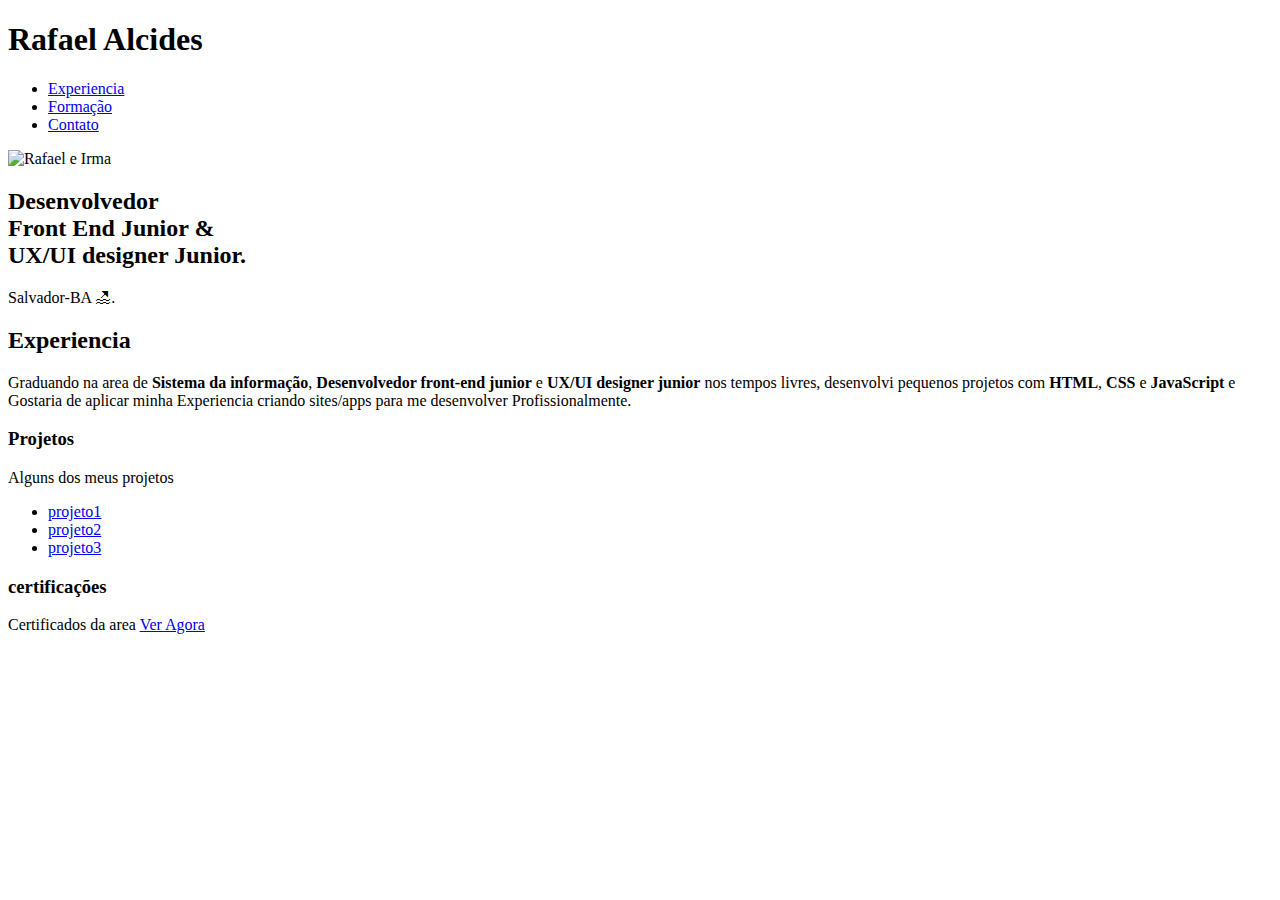
==== index.html @ 5814dcc6 "experiencia 02" ====
<!DOCTYPE html>
<html lang="en">
  <head>
    <meta charset="UTF-8" />
    <meta http-equiv="X-UA-Compatible" content="IE=edge" />
    <meta name="viewport" content="width=device-width, initial-scale=1.0" />
    <title>Document</title>
    <link rel="stylesheet" href="css/style.css" />
  </head>
  <body>
    <header class="header">
      <h1 class="logo">Rafael Alcides</h1>
      <nav>
        <ul class="header-menu">
          <li>
            <a href="#experiencia">Experiencia</a>
          </li>
          <li>
            <a href="#formacao">Formação</a>
          </li>
          <li>
            <a href="#contato">Contato</a>
          </li>
        </ul>
      </nav>
    </header>
    <main class="description">
      <img src="./img/IMG-20191029-WA0002.jpg" alt="Rafael e Irma" />
      <div>
        <h2>
          Desenvolvedor <br />
          Front End Junior & <br />
          UX/UI designer Junior.
        </h2>
        <p>Salvador-BA 🏖.</p>
      </div>
    </main>
    <section class="experiencia" id="experiencia" aria-label="Experiencia">
      <h2 class="subtitle">Experiencia</h2>
      <p class="experiencia-text">
        Graduando na area de <strong>Sistema da informação</strong>,
        <strong>Desenvolvedor front-end junior</strong> e
        <strong>UX/UI designer junior</strong> nos tempos livres, desenvolvi
        pequenos projetos com <strong>HTML</strong>, <strong>CSS</strong> e
        <strong>JavaScript</strong> e Gostaria de aplicar minha Experiencia
        criando sites/apps para me desenvolver Profissionalmente.
      </p>
      <h3 class="data-title">Projetos</h3>
      <div class="data-container">
        <span class="data-subtitle">Alguns dos meus projetos</span>
        <div class="data-project">
            <ul class="data-list">
              <li>
                <a href="#">projeto1</a>
              </li>
              <li>
                <a href="#">projeto2</a>
              </li>
              <li>
                <a href="#">projeto3</a>
              </li>
            </ul>
        </div>
      </div>    
      <h3 class="data-title">certificações</h3>
      <div class="data-container">
        <span class="data-subtitle">Certificados da area </span>
        <a href="#" class="data-button">Ver Agora</a>
      </div>
    </section>
    <section></section>
  </body>
</html>
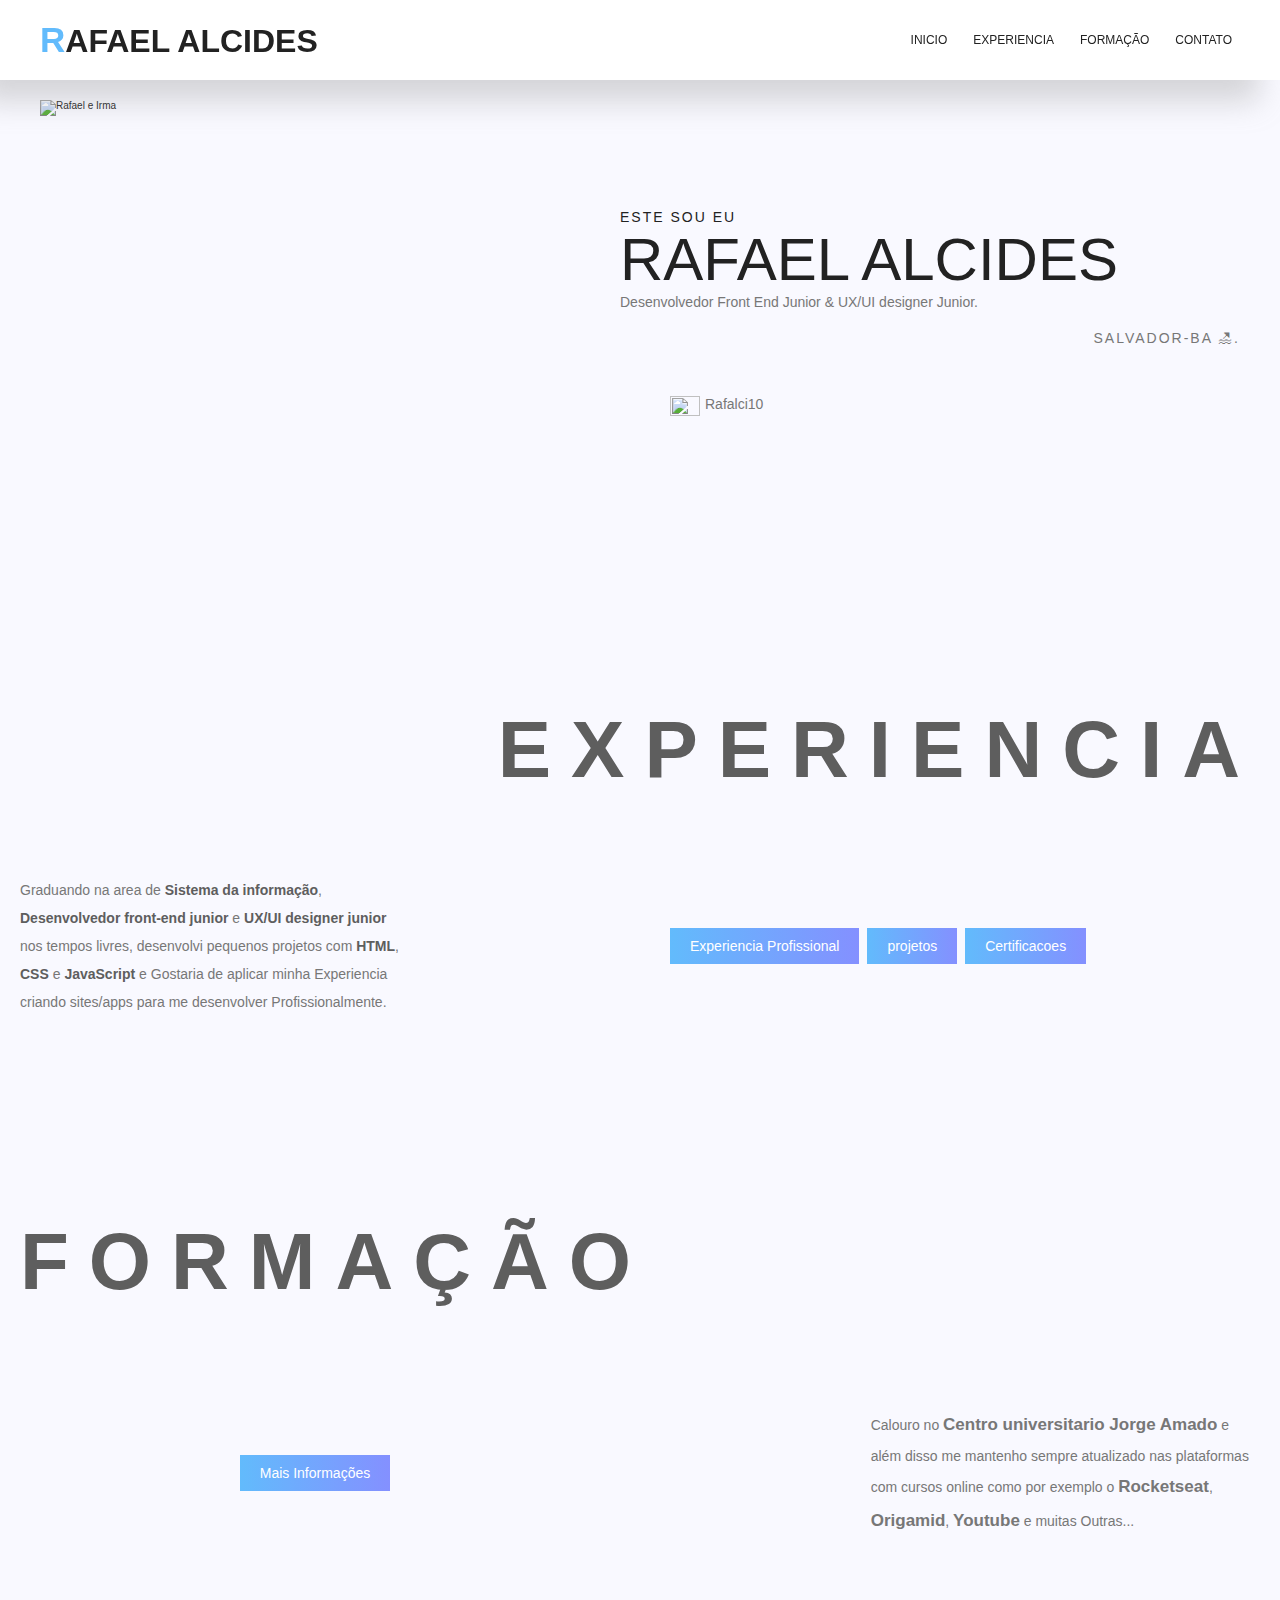
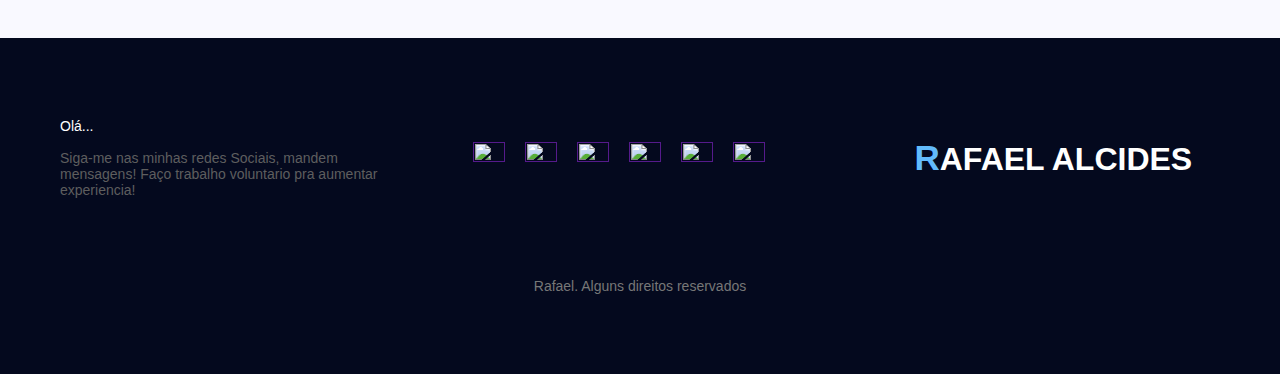
==== commit e368e97f: "Ateracao de algumas coisas e arquivi minificado incluido" ====
--- a/index.html
+++ b/index.html
@@ -4,19 +4,23 @@
     <meta charset="UTF-8" />
     <meta http-equiv="X-UA-Compatible" content="IE=edge" />
     <meta name="viewport" content="width=device-width, initial-scale=1.0" />
-    <title>Document</title>
-    <link rel="stylesheet" href="css/style.css" />
+    <title>Inicio.: RAFAEL</title>
+    <meta name="description" content="portifolio programdor junior" />
+    <link rel="stylesheet" href="css/style.min.css" />
   </head>
   <body>
     <header class="header">
-      <h1 class="logo">Rafael Alcides</h1>
+      <h1 class="logo"><span>R</span>AFAEL ALCIDES</h1>
       <nav>
         <ul class="header-menu">
+          <li>
+            <a href="#inicio">Inicio</a>
+          </li>
           <li>
             <a href="#experiencia">Experiencia</a>
           </li>
           <li>
-            <a href="#formacao">Formação</a>
+            <a href="#formation">Formação</a>
           </li>
           <li>
             <a href="#contato">Contato</a>
@@ -24,15 +28,27 @@
         </ul>
       </nav>
     </header>
-    <main class="description">
-      <img src="./img/IMG-20191029-WA0002.jpg" alt="Rafael e Irma" />
+    <main class="description" id="inicio">
+      <div class="cover">
+        <img
+        src="./img/IMG-20191029-WA0002.jpg"
+        alt="Rafael e Irma" width="500" height="484"
+        />
+      </div>  
+      
       <div>
-        <h2>
-          Desenvolvedor <br />
-          Front End Junior & <br />
-          UX/UI designer Junior.
-        </h2>
-        <p>Salvador-BA 🏖.</p>
+        <h6>Este sou Eu</h6>
+        <h1>Rafael Alcides</h1>
+        <p>Desenvolvedor Front End Junior & UX/UI designer Junior.</p>
+        <h6 class="city">Salvador-BA 🏖.</h6>
+        <ul class="social-profile">
+          <li class="social">
+            <a href="https://github.com/Rafalci10">
+              <img src="./img/github.png" width="30" height="30" alt="" />
+              <p>Rafalci10</p>
+            </a>
+          </li>
+        </ul>
       </div>
     </main>
     <section class="experiencia" id="experiencia" aria-label="Experiencia">
@@ -45,29 +61,69 @@
         <strong>JavaScript</strong> e Gostaria de aplicar minha Experiencia
         criando sites/apps para me desenvolver Profissionalmente.
       </p>
-      <h3 class="data-title">Projetos</h3>
-      <div class="data-container">
-        <span class="data-subtitle">Alguns dos meus projetos</span>
-        <div class="data-project">
-            <ul class="data-list">
-              <li>
-                <a href="#">projeto1</a>
-              </li>
-              <li>
-                <a href="#">projeto2</a>
-              </li>
-              <li>
-                <a href="#">projeto3</a>
-              </li>
-            </ul>
-        </div>
-      </div>    
-      <h3 class="data-title">certificações</h3>
-      <div class="data-container">
-        <span class="data-subtitle">Certificados da area </span>
-        <a href="#" class="data-button">Ver Agora</a>
+      <ul class="buttons-list">
+        <li class="button">
+          <a href="#">Experiencia Profissional</a>
+        </li>
+        <li class="button">
+          <a href="#">projetos</a>
+        </li>
+        <li class="button">
+          <a href="#">Certificacoes</a>
+        </li>
+      </ul>
+    </section>
+    <section class="formation" id="formation" aria-label="formation">
+      <h2 class="subtitle">Formação</h2>
+      <a class="info" href="#">Mais Informações</a>
+      <p class="formation-text">
+        Calouro no <strong> Centro universitario Jorge Amado</strong> e além
+        disso me mantenho sempre atualizado nas plataformas com cursos online
+        como por exemplo o <strong>Rocketseat</strong>,
+        <strong>Origamid</strong>, <strong>Youtube</strong> e muitas Outras...
+      </p>
+    </section>
+    <footer class="footer" id="contato">
+      <div class="footer-container">
+        <p class="footer-text">
+          <span>Olá...</span> <BR></BR>
+          Siga-me nas minhas redes Sociais, mandem mensagens! Faço trabalho voluntario pra aumentar experiencia!
+        </p>
+        <ul class="footer-contato">
+          <li>
+            <a href="">
+              <img src="./img/icon/facebook.png" alt="" width="32" height="32">
+            </a>
+          </li>
+          <li>
+            <a href="">
+              <img src="./img/icon/instagram.png" alt="" width="32" height="32">
+            </a>
+          </li>
+          <li>
+            <a href="">
+              <img src="./img/icon/whatsapp.png" alt="" width="32" height="32">
+            </a>
+          </li>
+          <li>
+            <a href="">
+              <img src="./img/icon/github.png" alt="" width="32" height="32">
+            </a>
+          </li>
+          <li>
+            <a href="">
+              <img src="./img/icon/logotipo-do-linkedin.png" alt="" width="32" height="32">
+            </a>
+          </li>
+          <li>
+            <a href="">
+              <img src="./img/icon/gmail.png" alt="" width="32" height="32">
+            </a>
+          </li>
+        </ul>
+        <h1 class="logo"><span>R</span>AFAEL ALCIDES</h1>
+        <p class="footer-copy">Rafael. Alguns direitos reservados</p>
       </div>
-    </section>
-    <section></section>
+    </footer>
   </body>
 </html>
--- a/css/style.min.css
+++ b/css/style.min.css
@@ -0,0 +1 @@
+:root{--black:#222;--gray-backgroud:#f9f9ff;--cl:#fff;--gray-p:#777;--cor1:#8490ff;--cor2:#62bbfc;--footer:#04091e;--sub:#5e5e5e}html{font-size:62.5%;box-sizing:border-box}body{font-family:Poppins,sans-serif;margin:0;color:var(--black);min-height:100vh;background:#f9f9ff}h1,h2,h3,h6,p{margin:0}ul{margin:0;padding:0;list-style:none}img{max-width:100%;height:auto;display:block}.subtitle{font-size:8rem;text-transform:uppercase;color:var(--sub);grid-column:1/-1;letter-spacing:2rem}.header{height:4rem;padding:2rem 4rem;margin:0 auto;display:flex;justify-content:space-between;align-items:center;background-color:var(--cl);box-shadow:-21.213px 21.213px 30px 0 rgb(158 158 158 / 40%);position:fixed;top:0;left:0;right:0;z-index:1}.logo{font-size:3.2rem;text-align:center;color:var(--black)}.logo span{color:var(--cor2);font-size:3.5rem}.header-menu{display:flex;flex-wrap:wrap;gap:10px;justify-content:center}.header-menu a{font-size:1.2rem;padding:0 .8rem;text-decoration:none;text-transform:uppercase;color:var(--black);display:block;transition:.2s}.header-menu a:hover{color:var(--cor1)}@media (max-width:700px){.header{flex-direction:column;padding:1rem}.header nav{display:none}}body{padding-top:8rem}.description{max-width:140rem;padding:2rem 4rem;margin:0 auto;display:grid;grid-template-columns:1fr 2fr;gap:8rem;align-items:center}.description .cover img{height:100%;object-fit:cover}.description h6{font-size:1.4rem;position:relative;text-transform:uppercase;font-weight:400;letter-spacing:.2rem}.description .city{margin-top:2rem;text-align:right;color:var(--gray-p)}.description h1{font-size:6rem;text-transform:uppercase;font-weight:400}.description p{color:var(--gray-p);font-size:1.4rem;margin-bottom:1rem}.social-profile{display:flex;margin:4rem;gap:5rem}.social a{display:flex;gap:.5rem;text-decoration:none;padding:1rem}.social a p:hover{color:var(--black)}@media (max-width:1000px){.description{grid-template-columns:1fr 1fr;gap:3rem}.description h1{font-size:4rem}}@media (max-width:800px){.description{grid-template-columns:1fr}.cover img{display:none}}.experiencia{max-width:140rem;padding:10rem 2rem;margin:0 auto;display:grid;grid-template-columns:1fr 1fr;gap:8rem 6rem}.experiencia .subtitle{text-align:right;word-break:break-all}.experiencia-text{font-size:1.4rem;line-height:2;max-width:50ch;color:var(--gray-p)}.experiencia-text strong{color:var(--sub)}.buttons-list{display:flex;gap:.8rem;flex-wrap:wrap;font-size:1.4rem;align-items:center}.buttons-list .button a{background:linear-gradient(to left,#8490ff,#62bbfc);text-decoration:none;padding:1rem 2rem;color:var(--cl)}@media (max-width:1000px){.subtitle{font-size:5rem}.buttons-list{flex-direction:column;gap:3rem}}@media (max-width:900px){.experiencia{grid-template-columns:1fr}.buttons-list{flex-direction:row}}@media (max-width:550px){.buttons-list{flex-direction:column}}.formation{max-width:140rem;padding:10rem 2rem;margin:0 auto;display:grid;gap:10rem 6rem;grid-template-columns:1fr 1fr}.formation .subtitle{word-break:break-all}.info{background:linear-gradient(to left,#8490ff,#62bbfc);text-decoration:none;font-size:1.4rem;padding:1rem 2rem;color:var(--cl);max-width:50ch;align-self:center;justify-self:center;display:inline-block}.formation-text{font-size:1.4rem;line-height:2;grid-column:2;max-width:50ch;color:var(--gray-p);justify-content:right;justify-self:right}.formation-text strong{font-size:1.7rem}@media (max-width:900px){.formation .info{grid-row:3}.formation-text{grid-column:1/-1}}@media (max-width:550px){.formation .info{grid-column:1/-1}}.footer{background:var(--footer)}.footer-container{max-width:140rem;padding:8rem 6rem;margin:0 auto;display:grid;gap:8rem;grid-template-columns:1fr 1fr 1fr}.footer-text{font-size:1.4rem;color:var(--sub)}.footer-text span{color:var(--cl)}.footer-container .logo{color:var(--cl);align-self:center}.footer-contato{display:flex;gap:2rem;flex-wrap:wrap;align-content:center}.footer-copy{font-size:1.4rem;color:var(--gray-p);grid-column:1/-1;text-align:center}@media (max-width:800px){.footer-container{grid-template-columns:1fr 1fr}.footer ul{grid-row:2;grid-column:1/-1}}@media (max-width:800px){.footer-container{gap:3rem}.footer-text{grid-column:1/-1}.footer .logo{grid-column:1/-1}.footer-contato{justify-self:center}.footer-contato li{max-width:2rem}}@media (max-width:500px){.footer-container .logo{font-size:1rem}.footer-container .logo span{font-size:1.5rem}}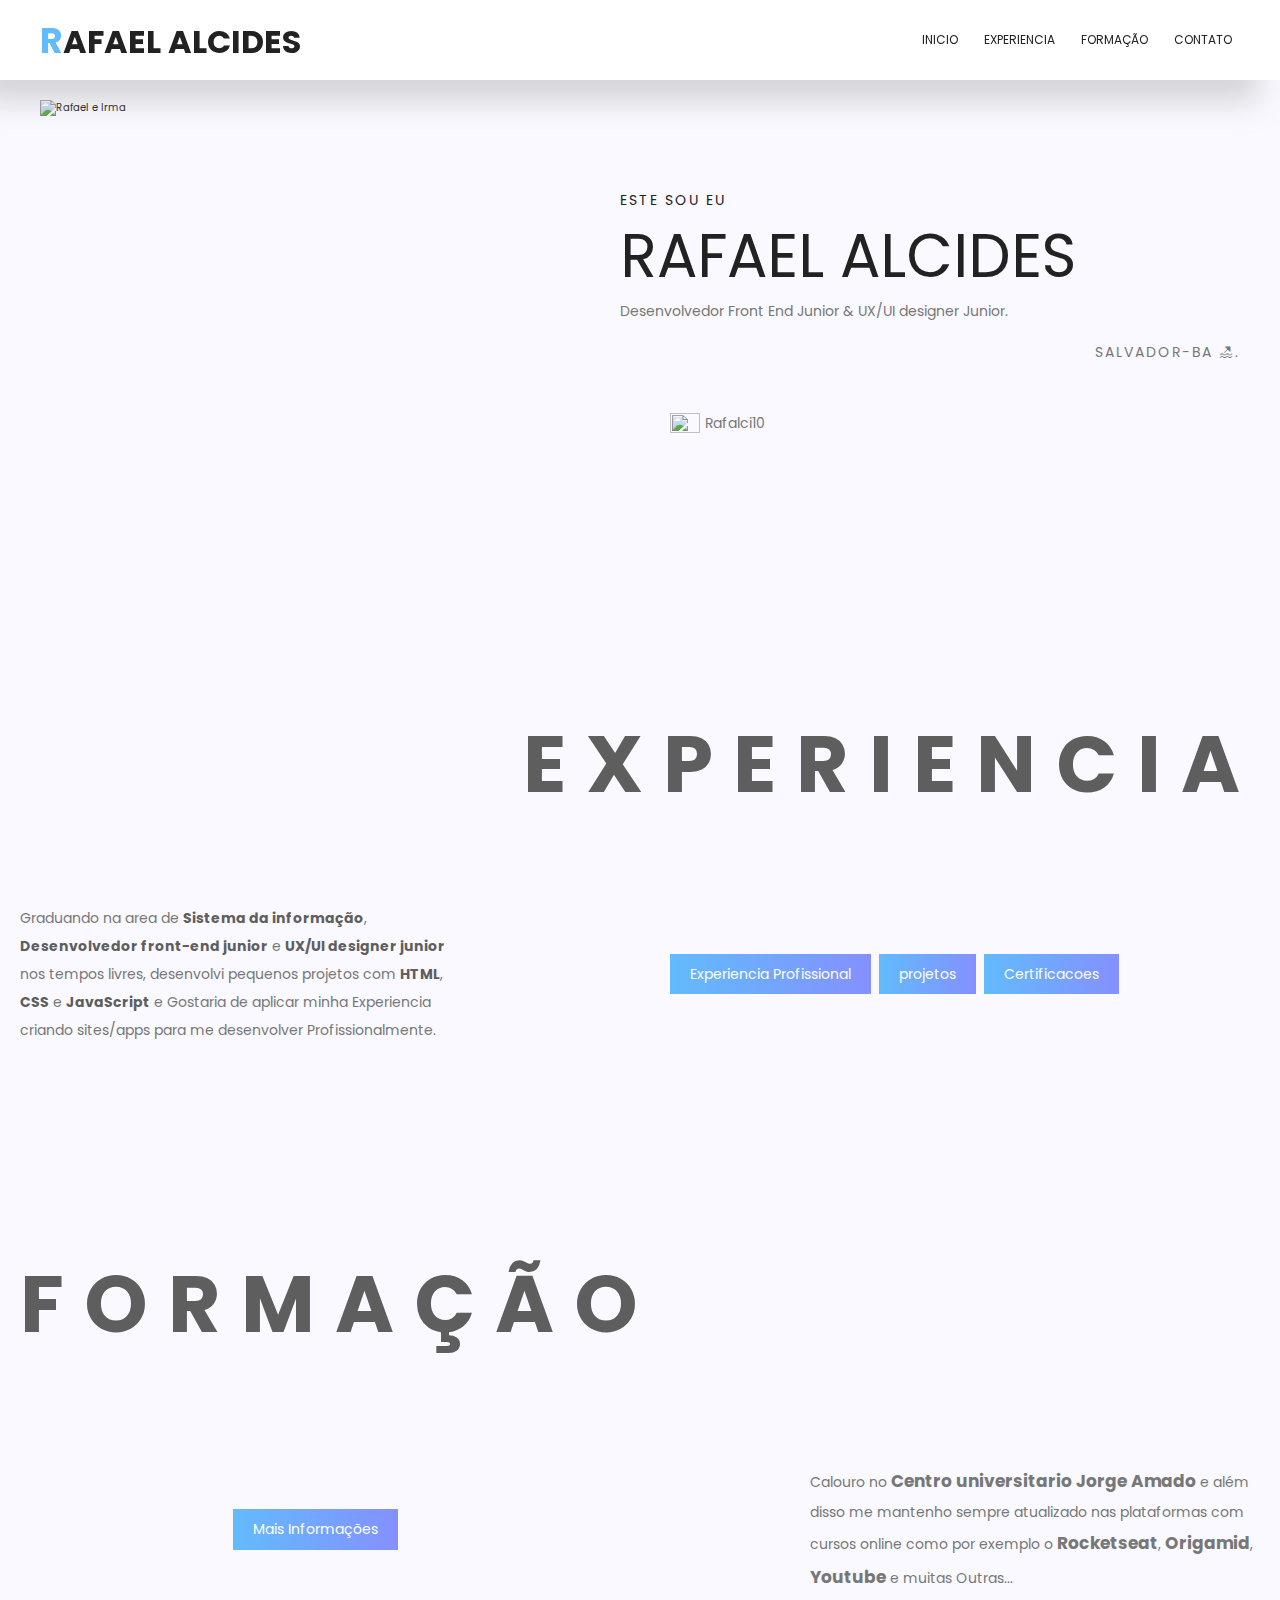
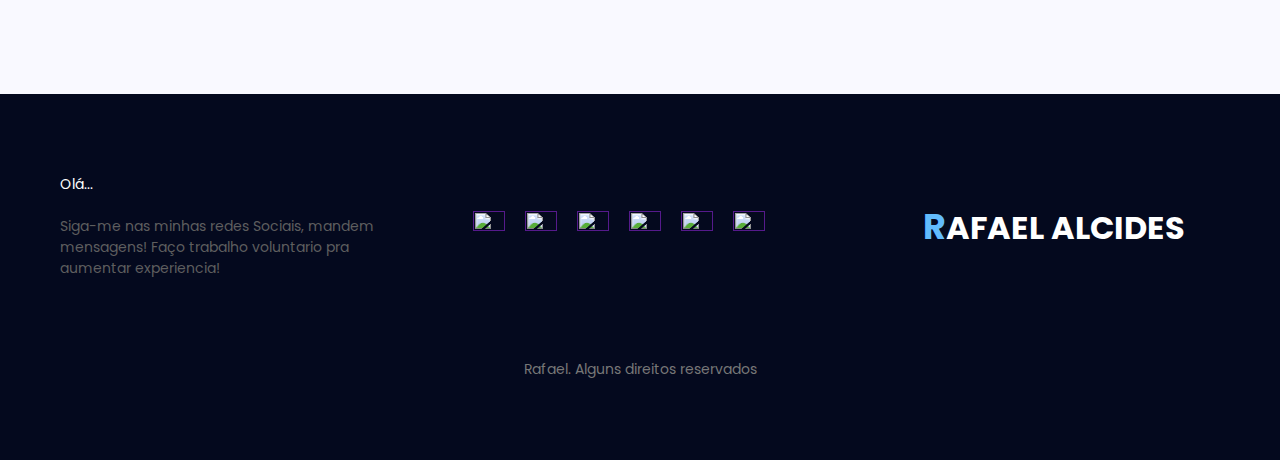
==== commit d2007b84: "google fonts" ====
--- a/index.html
+++ b/index.html
@@ -7,6 +7,11 @@
     <title>Inicio.: RAFAEL</title>
     <meta name="description" content="portifolio programdor junior" />
     <link rel="stylesheet" href="css/style.min.css" />
+    
+    <link rel="preconnect" href="https://fonts.googleapis.com">
+    <link rel="preconnect" href="https://fonts.gstatic.com" crossorigin>
+    <link href="https://fonts.googleapis.com/css2?family=Poppins:wght@400;700&display=swap" rel="stylesheet">
+
   </head>
   <body>
     <header class="header">
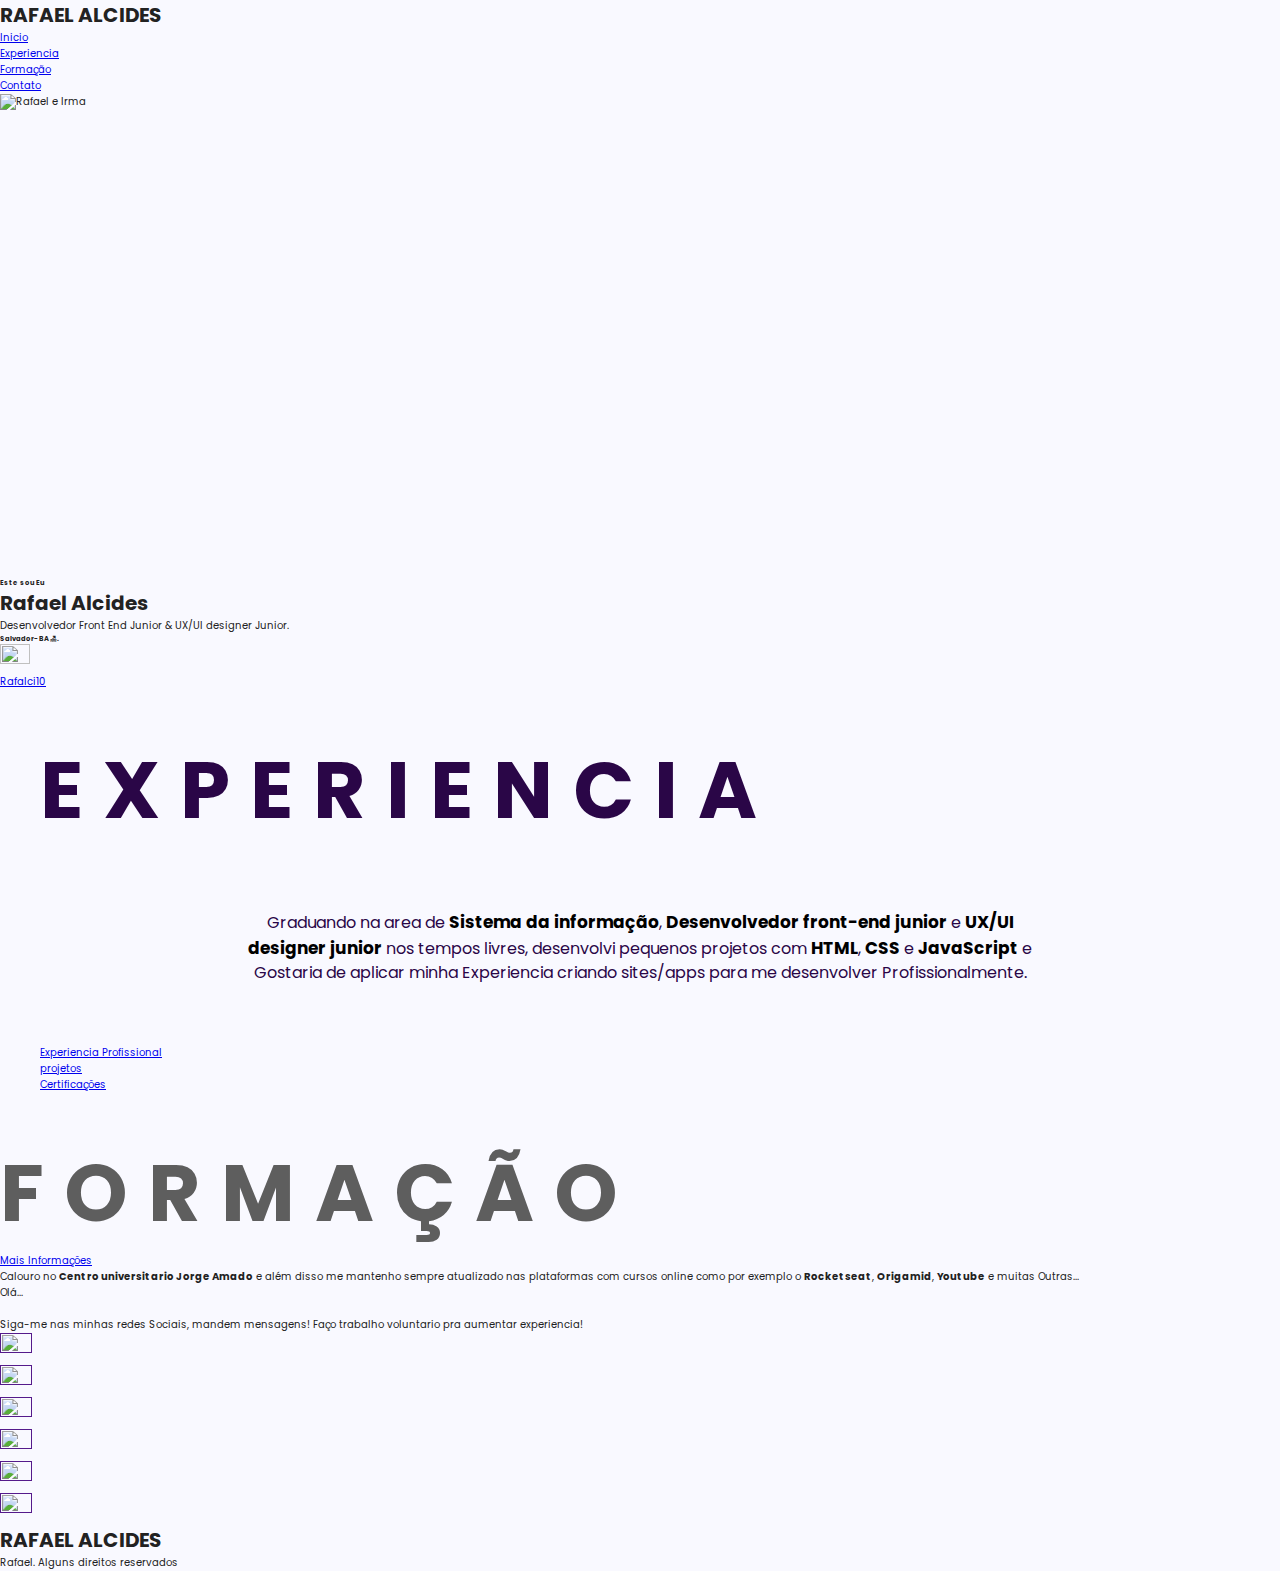
==== commit 1cc51cfb: "formacao html e update index" ====
--- a/index.html
+++ b/index.html
@@ -6,7 +6,7 @@
     <meta name="viewport" content="width=device-width, initial-scale=1.0" />
     <title>Inicio.: RAFAEL</title>
     <meta name="description" content="portifolio programdor junior" />
-    <link rel="stylesheet" href="css/style.min.css" />
+    <link rel="stylesheet" href="css/style.css" />
     
     <link rel="preconnect" href="https://fonts.googleapis.com">
     <link rel="preconnect" href="https://fonts.gstatic.com" crossorigin>
@@ -19,7 +19,7 @@
       <nav>
         <ul class="header-menu">
           <li>
-            <a href="#inicio">Inicio</a>
+            <a href="#inicio"> Inicio</a>
           </li>
           <li>
             <a href="#experiencia">Experiencia</a>
@@ -71,16 +71,16 @@
           <a href="#">Experiencia Profissional</a>
         </li>
         <li class="button">
-          <a href="#">projetos</a>
+          <a href="https://github.com/Rafalci10?tab=repositories" target="_blank">projetos</a>
         </li>
         <li class="button">
-          <a href="#">Certificacoes</a>
+          <a href="https://github.com/Rafalci10/Certificados" target="_blank">Certificações</a>
         </li>
       </ul>
     </section>
     <section class="formation" id="formation" aria-label="formation">
       <h2 class="subtitle">Formação</h2>
-      <a class="info" href="#">Mais Informações</a>
+      <a class="info" href="./formacao.html">Mais Informações</a>
       <p class="formation-text">
         Calouro no <strong> Centro universitario Jorge Amado</strong> e além
         disso me mantenho sempre atualizado nas plataformas com cursos online
--- a/css/style.css
+++ b/css/style.css
@@ -0,0 +1,6 @@
+@import '../css/global.css';
+@import '../css/header.css';
+@import '../css/description.css';
+@import '../css/experiencia.css';
+@import '../css/formation.css';
+@import '../css/footer.css';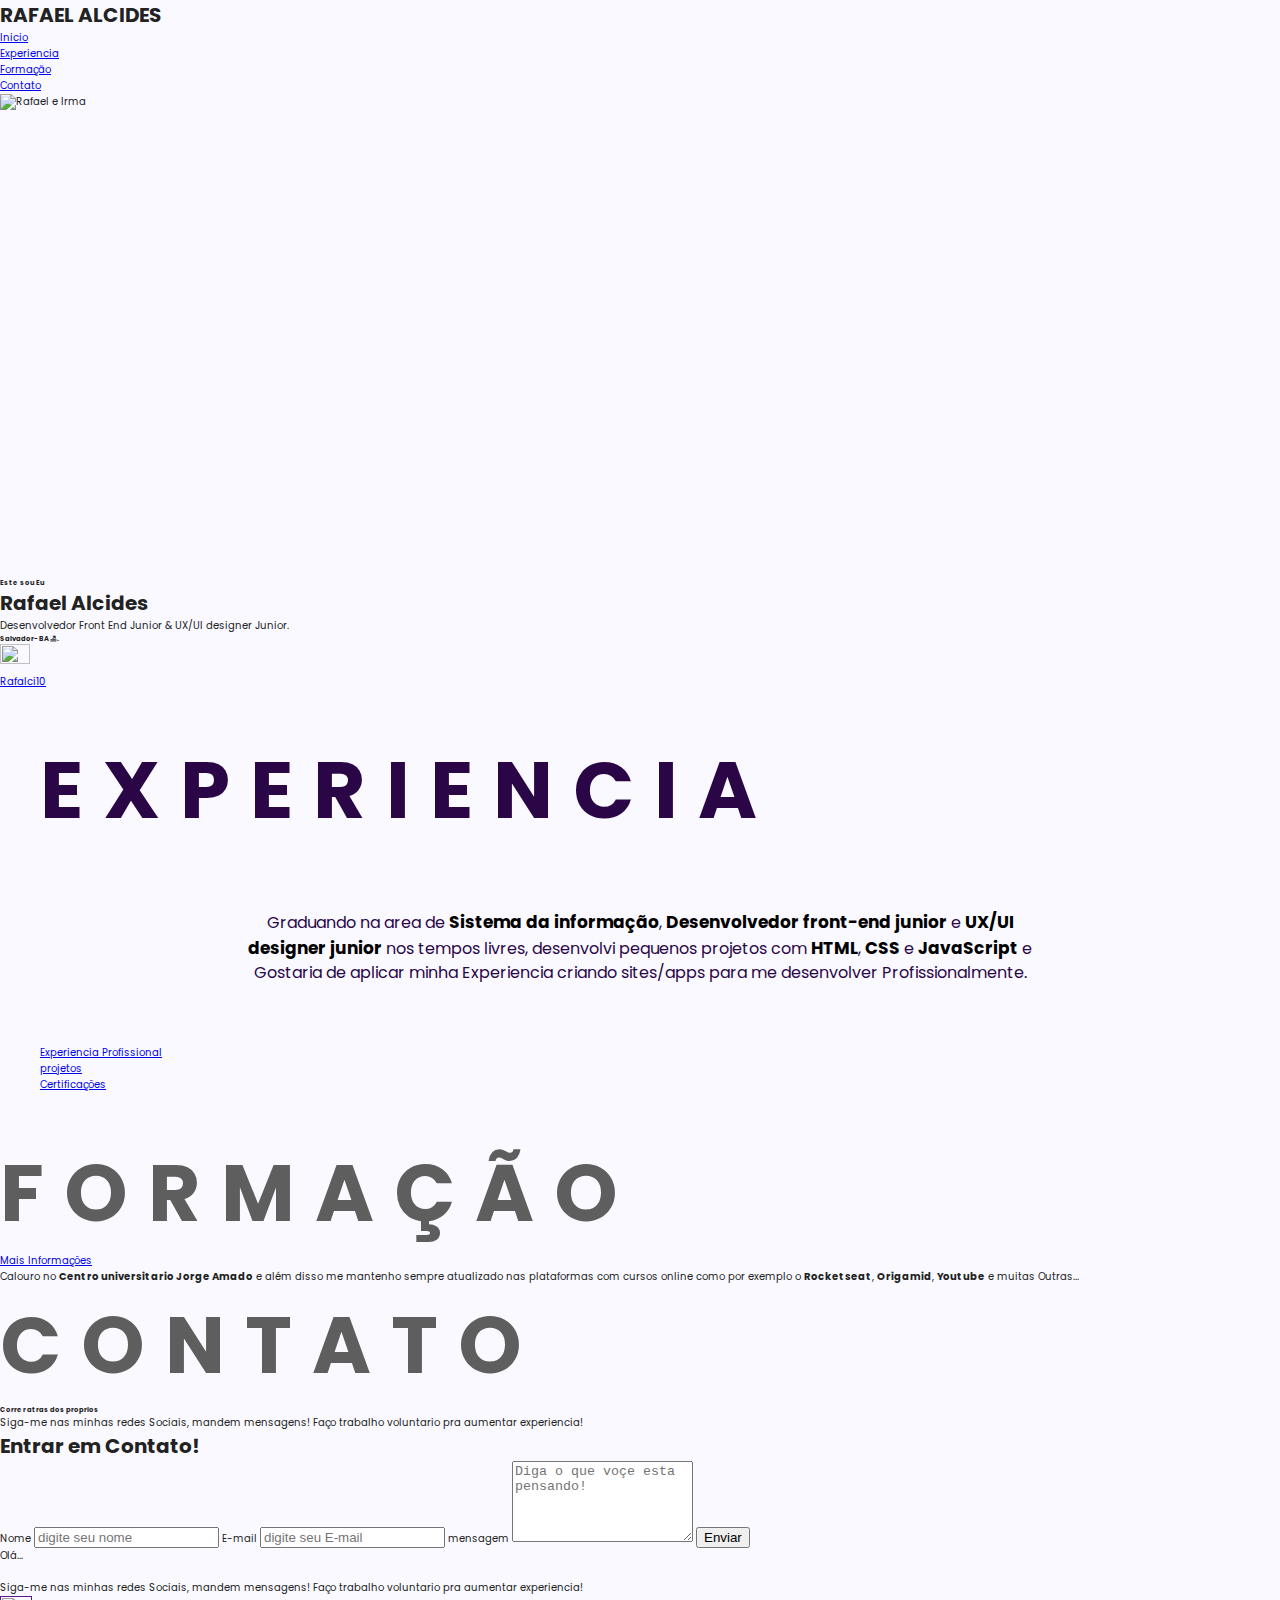
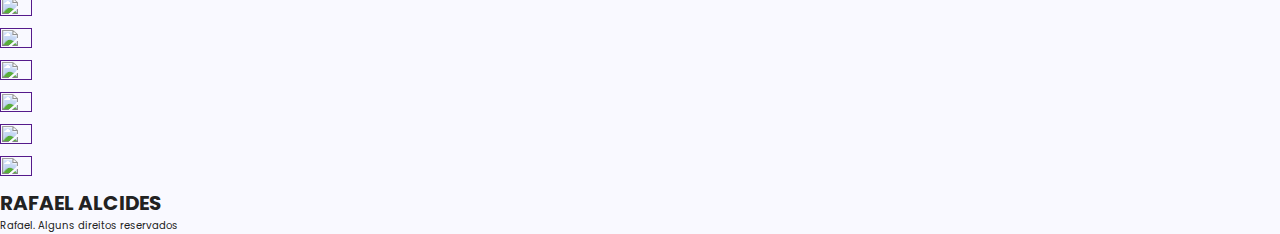
==== commit cb9be8cb: "update titulos dos cards" ====
--- a/index.html
+++ b/index.html
@@ -48,7 +48,7 @@
         <h6 class="city">Salvador-BA 🏖.</h6>
         <ul class="social-profile">
           <li class="social">
-            <a href="https://github.com/Rafalci10">
+            <a href="https://github.com/Rafalci10" target="_blank">
               <img src="./img/github.png" width="30" height="30" alt="" />
               <p>Rafalci10</p>
             </a>
@@ -88,7 +88,28 @@
         <strong>Origamid</strong>, <strong>Youtube</strong> e muitas Outras...
       </p>
     </section>
-    <footer class="footer" id="contato">
+    <section class="contato" id="contato">
+      <h2 class="subtitle">Contato</h2>
+      <div class="content-1">
+        <div class="contato-description">
+          <h6 class="contato-subtitle">Correr atras dos proprios</h6>
+          <p class="contato-paragraphy">Siga-me nas minhas redes Sociais, mandem mensagens! Faço trabalho voluntario pra aumentar experiencia!</p>
+        
+        </div>
+      <div class="contato-input">
+        <h1 class="contato-title">Entrar em Contato!</h1>
+        <form action="./" class="formulario">
+          <label class="label-h3" for="nome" aria-required="true">Nome</label>
+          <input class="formulario-entrada" type="text" id="nome" name="nome" placeholder="digite seu nome" required>
+          <label class="label-h3" for="e-mail">E-mail</label>
+          <input class="formulario-entrada" type="email" id="e-mail" name="E-mail" placeholder="digite seu E-mail" required>
+          <label class="label-h3" for="mensagem">mensagem</label>
+          <textarea class="formulario-entrada" name="mensagem" id="mensagem" rows="5" placeholder="Diga o que voçe esta pensando!" required></textarea>
+          <button class="formulario-btn">Enviar</button>
+        </form>
+      </div>
+    </section>
+    <footer class="footer">
       <div class="footer-container">
         <p class="footer-text">
           <span>Olá...</span> <BR></BR>
@@ -131,4 +152,4 @@
       </div>
     </footer>
   </body>
-</html>
+</html>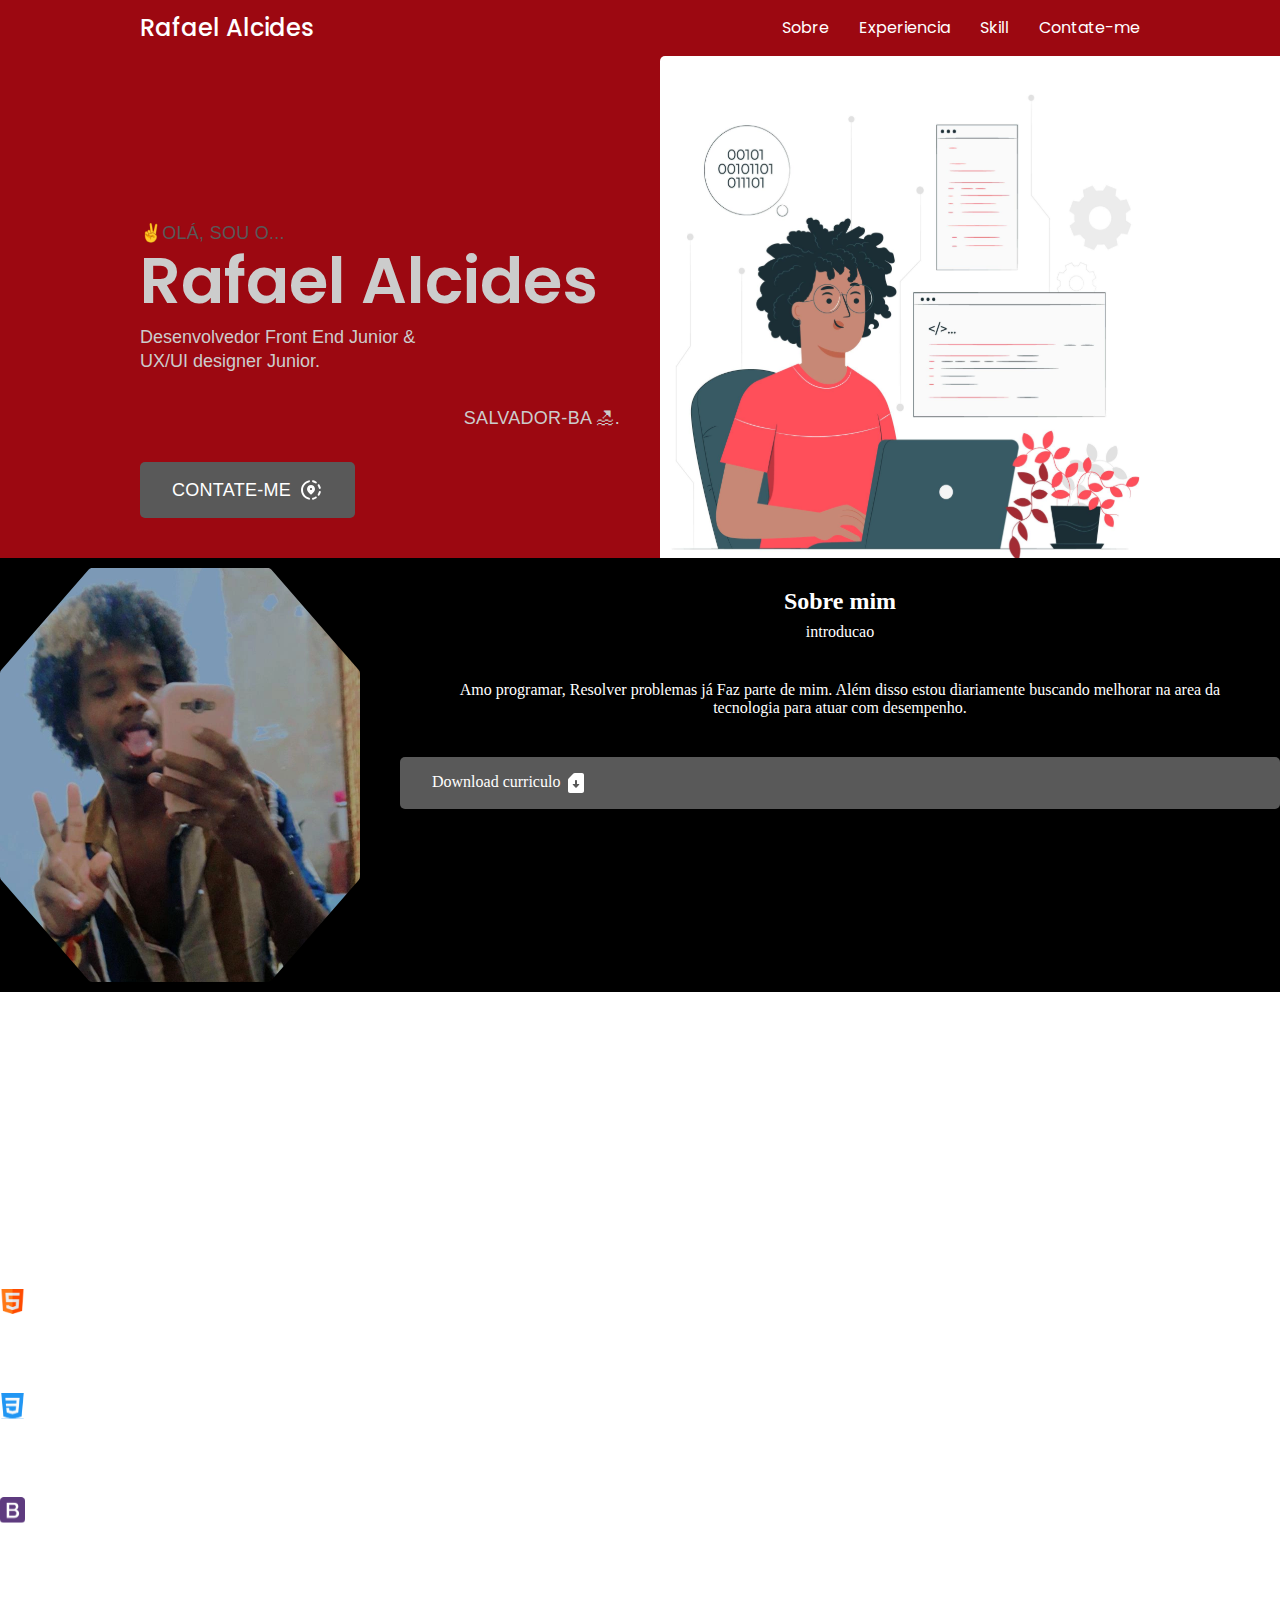
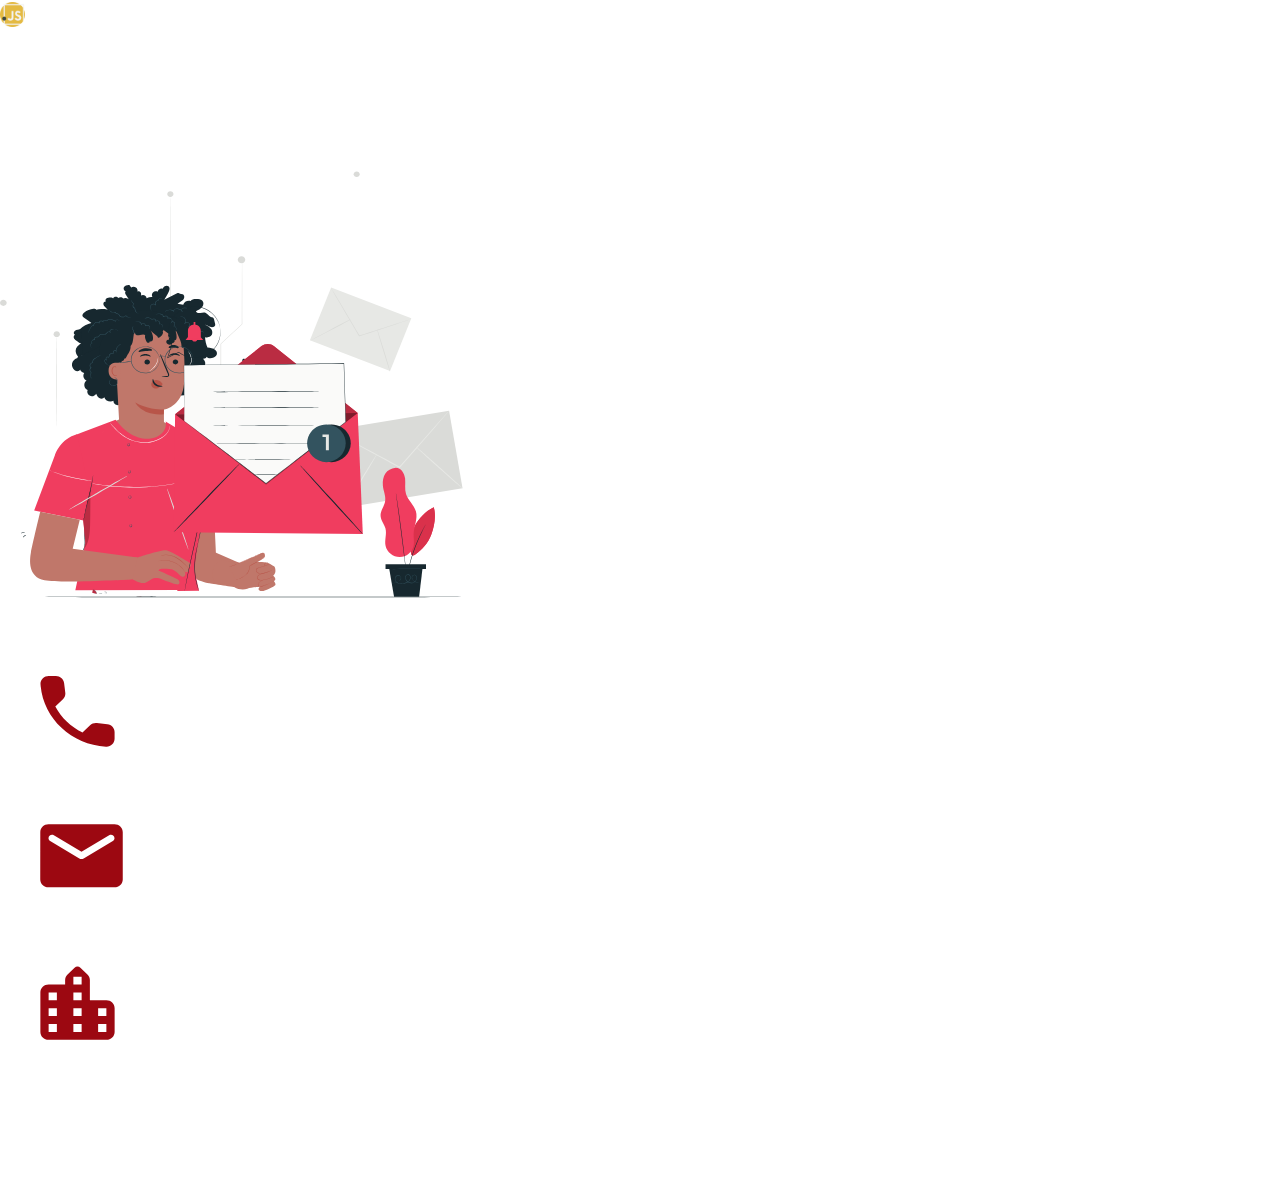
==== commit 8bf75389: "Atualizacao 1" ====
--- a/index.html
+++ b/index.html
@@ -1,155 +1,172 @@
 <!DOCTYPE html>
 <html lang="en">
-  <head>
-    <meta charset="UTF-8" />
-    <meta http-equiv="X-UA-Compatible" content="IE=edge" />
-    <meta name="viewport" content="width=device-width, initial-scale=1.0" />
-    <title>Inicio.: RAFAEL</title>
-    <meta name="description" content="portifolio programdor junior" />
-    <link rel="stylesheet" href="css/style.css" />
-    
-    <link rel="preconnect" href="https://fonts.googleapis.com">
-    <link rel="preconnect" href="https://fonts.gstatic.com" crossorigin>
-    <link href="https://fonts.googleapis.com/css2?family=Poppins:wght@400;700&display=swap" rel="stylesheet">
 
-  </head>
-  <body>
-    <header class="header">
-      <h1 class="logo"><span>R</span>AFAEL ALCIDES</h1>
+<head>
+  <meta charset="UTF-8" />
+  <meta http-equiv="X-UA-Compatible" content="IE=edge" />
+  <meta name="viewport" content="width=device-width, initial-scale=1.0" />
+  <title>Inicio.: RAFAEL</title>
+  <meta name="description" content="portifolio programdor junior" />
+  <link rel="stylesheet" href="./css/style.css" />
+
+  <link rel="preconnect" href="https://fonts.googleapis.com">
+  <link rel="preconnect" href="https://fonts.gstatic.com" crossorigin>
+  <link href="https://fonts.googleapis.com/css2?family=Poppins:wght@400;700&display=swap" rel="stylesheet">
+
+</head>
+
+<body>
+  <header class="header-bg container">
+    <div class="header container">
+      <h1 class="logo font-1-l cor-0">Rafael Alcides</h1>
       <nav>
-        <ul class="header-menu">
+        <ul class="header-menu font-1-link">
           <li>
-            <a href="#inicio"> Inicio</a>
+            <a href="#inicio">Sobre</a>
           </li>
           <li>
             <a href="#experiencia">Experiencia</a>
           </li>
           <li>
-            <a href="#formation">Formação</a>
+            <a href="#formation">Skill</a>
           </li>
           <li>
-            <a href="#contato">Contato</a>
+            <a href="#contato-me">Contate-me</a>
           </li>
         </ul>
       </nav>
-    </header>
-    <main class="description" id="inicio">
-      <div class="cover">
-        <img
-        src="./img/IMG-20191029-WA0002.jpg"
-        alt="Rafael e Irma" width="500" height="484"
-        />
-      </div>  
-      
+    </div>
+
+  </header>
+
+  <main class="introducao-bg" id="inicio">
+    <div class="introducao container">
+      <div class="introducao-conteudo">
+        <span class="font-2-upper cor-8">✌Olá, sou o...</span>
+        <h1 class="font-1-titulo cor-4">Rafael Alcides</h1>
+        <p class="font-2-m cor-4">Desenvolvedor Front End Junior & UX/UI designer Junior.</p>
+        <h6 class="city font-2-upper cor-4">Salvador-BA 🏖.</h6>
+        <a href="#contate-me" class="font-2-upper">Contate-me <img src="./img/icon/share_location_black_24dp 1.svg" alt=""></a>
+      </div>
+      <div class="introducao-image">
+        <img src="./img/qq.svg" alt="">
+      </div>
+    </div>
+  </main>
+
+  <section class="experiencia-bg " id="experiencia" aria-label="Experiencia">
+    <div>
+      <img src="./img/Rectangle 33.svg" alt="">
+    </div>
+    <div class="experiencia-conteudo">
+      <h2>Sobre mim</h2>
+      <span>introducao</span>
+      <p class="experiencia-text">
+        Amo programar, Resolver problemas já Faz parte de mim. Além disso estou diariamente buscando melhorar na area da tecnologia para atuar com desempenho.
+      </p>
+      <a href="">Download curriculo <img src="./img/icon/Vector.svg" alt=""></a>
+    </div>
+  </section>
+
+  <section class="formation" id="formation" aria-label="formation">
+    <h2 class="subtitle">Experiência</h2>
+    <span>minha jornada</span>
+    <div>
+      <p class="formation-text">
+        Graduando na area de Sistema da informação
+        Desenvolvedor front-end junior e UX/UI designer junior nos tempos livres, desenvolvi pequenos projetos com HTML, CSS e JavaScripte Gostaria de aplicar minha Experiencia criando sites/apps para me desenvolver Profissionalmente.Mantenho sempre atualizado nas plataformas com cursos online como por exemplo oRocketseat, Origamid, Youtube e muitas Outras...
+      </p>
+    </div>
+    <div>
+      <a href="./formacoes.html">Formacoes <img src="./img/icon/1.svg" alt=""></a>
+      <a href="./experiencia.html">Experiência <img src="./img/icon/2.svg" alt=""></a>
+    </div>
+  </section>
+
+  <article>
+    <h2>Skill</h2>
+    <span>nivel tecnico</span>
+
+    <dl>
+      <h3>Front-end</h3>
       <div>
-        <h6>Este sou Eu</h6>
-        <h1>Rafael Alcides</h1>
-        <p>Desenvolvedor Front End Junior & UX/UI designer Junior.</p>
-        <h6 class="city">Salvador-BA 🏖.</h6>
-        <ul class="social-profile">
-          <li class="social">
-            <a href="https://github.com/Rafalci10" target="_blank">
-              <img src="./img/github.png" width="30" height="30" alt="" />
-              <p>Rafalci10</p>
-            </a>
-          </li>
-        </ul>
+        <dt>
+          <h4>Html <img src="./img/icon/html 1.svg" alt=""></h4>
+        </dt>
+        <dd>80%</dd>
       </div>
-    </main>
-    <section class="experiencia" id="experiencia" aria-label="Experiencia">
-      <h2 class="subtitle">Experiencia</h2>
-      <p class="experiencia-text">
-        Graduando na area de <strong>Sistema da informação</strong>,
-        <strong>Desenvolvedor front-end junior</strong> e
-        <strong>UX/UI designer junior</strong> nos tempos livres, desenvolvi
-        pequenos projetos com <strong>HTML</strong>, <strong>CSS</strong> e
-        <strong>JavaScript</strong> e Gostaria de aplicar minha Experiencia
-        criando sites/apps para me desenvolver Profissionalmente.
-      </p>
-      <ul class="buttons-list">
-        <li class="button">
-          <a href="#">Experiencia Profissional</a>
+
+      <div>
+        <dt>
+          <h4>Css<img src="./img/icon/html 2.svg" alt=""></h4>
+        </dt>
+        <dd>70%</dd>
+      </div>
+
+      <div>
+        <dt>
+          <h4>Bootstrap<img src="./img/icon/html 3.svg" alt=""></h4>
+        </dt>
+        <dd>30%</dd>
+      </div>
+
+      <div>
+        <dt>
+          <h4>JavaScript<img src="./img/icon/html 4.svg" alt=""></h4>
+        </dt>
+        <dd>26%</dd>
+      </div>
+
+      <h3>Front-end</h3>
+    </dl>
+  </article>
+
+  <section class="contato" id="contato">
+
+    <h2 class="subtitle">Contato</h2>
+    <span>entrar em Contato</span>
+    <div>
+      <img src="./img/fff.svg" alt="">
+    </div>
+    <div>
+      <ul>
+        <li>
+          <div>
+            <h3>me liga</h3>
+            <span>(71)981010276</span>
+          </div>
+          <img src="./img/icon/t.svg" alt="">
         </li>
-        <li class="button">
-          <a href="https://github.com/Rafalci10?tab=repositories" target="_blank">projetos</a>
+        <li>
+          <div>
+            <h3>E-mail</h3>
+            <span>rafaelalci10@gmail.com</span>
+          </div>
+          <img src="./img/icon/o.svg" alt="">
         </li>
-        <li class="button">
-          <a href="https://github.com/Rafalci10/Certificados" target="_blank">Certificações</a>
+        <li>
+          <div>
+            <h3>Localização</h3>
+            <span>São Francisco do Conde | Bahia | Brasil</span>
+          </div>
+          <img src="./img/icon/l.svg" alt="">
         </li>
       </ul>
-    </section>
-    <section class="formation" id="formation" aria-label="formation">
-      <h2 class="subtitle">Formação</h2>
-      <a class="info" href="./formacao.html">Mais Informações</a>
-      <p class="formation-text">
-        Calouro no <strong> Centro universitario Jorge Amado</strong> e além
-        disso me mantenho sempre atualizado nas plataformas com cursos online
-        como por exemplo o <strong>Rocketseat</strong>,
-        <strong>Origamid</strong>, <strong>Youtube</strong> e muitas Outras...
+    </div>
+  </section>
+
+  <footer class="footer">
+    <div class="footer-container">
+      <p class="footer-text">
+        <span>Olá...</span> <BR></BR>
+        Siga-me nas minhas redes Sociais, mandem mensagens! Faço trabalho voluntario pra aumentar experiencia!
       </p>
-    </section>
-    <section class="contato" id="contato">
-      <h2 class="subtitle">Contato</h2>
-      <div class="content-1">
-        <div class="contato-description">
-          <h6 class="contato-subtitle">Correr atras dos proprios</h6>
-          <p class="contato-paragraphy">Siga-me nas minhas redes Sociais, mandem mensagens! Faço trabalho voluntario pra aumentar experiencia!</p>
-        
-        </div>
-      <div class="contato-input">
-        <h1 class="contato-title">Entrar em Contato!</h1>
-        <form action="./" class="formulario">
-          <label class="label-h3" for="nome" aria-required="true">Nome</label>
-          <input class="formulario-entrada" type="text" id="nome" name="nome" placeholder="digite seu nome" required>
-          <label class="label-h3" for="e-mail">E-mail</label>
-          <input class="formulario-entrada" type="email" id="e-mail" name="E-mail" placeholder="digite seu E-mail" required>
-          <label class="label-h3" for="mensagem">mensagem</label>
-          <textarea class="formulario-entrada" name="mensagem" id="mensagem" rows="5" placeholder="Diga o que voçe esta pensando!" required></textarea>
-          <button class="formulario-btn">Enviar</button>
-        </form>
-      </div>
-    </section>
-    <footer class="footer">
-      <div class="footer-container">
-        <p class="footer-text">
-          <span>Olá...</span> <BR></BR>
-          Siga-me nas minhas redes Sociais, mandem mensagens! Faço trabalho voluntario pra aumentar experiencia!
-        </p>
-        <ul class="footer-contato">
-          <li>
-            <a href="">
-              <img src="./img/icon/facebook.png" alt="" width="32" height="32">
-            </a>
-          </li>
-          <li>
-            <a href="">
-              <img src="./img/icon/instagram.png" alt="" width="32" height="32">
-            </a>
-          </li>
-          <li>
-            <a href="">
-              <img src="./img/icon/whatsapp.png" alt="" width="32" height="32">
-            </a>
-          </li>
-          <li>
-            <a href="">
-              <img src="./img/icon/github.png" alt="" width="32" height="32">
-            </a>
-          </li>
-          <li>
-            <a href="">
-              <img src="./img/icon/logotipo-do-linkedin.png" alt="" width="32" height="32">
-            </a>
-          </li>
-          <li>
-            <a href="">
-              <img src="./img/icon/gmail.png" alt="" width="32" height="32">
-            </a>
-          </li>
-        </ul>
-        <h1 class="logo"><span>R</span>AFAEL ALCIDES</h1>
-        <p class="footer-copy">Rafael. Alguns direitos reservados</p>
-      </div>
-    </footer>
-  </body>
+      <ul class="footer-contato">
+      </ul>
+      <h1 class="logo">Rafael Alcides</h1>
+      <p class="footer-copy">Rafael. todos os direitos reservados</p>
+    </div>
+  </footer>
+</body>
+
 </html>--- a/css/style.css
+++ b/css/style.css
@@ -1,6 +1,14 @@
-@import '../css/global.css';
-@import '../css/header.css';
-@import '../css/description.css';
-@import '../css/experiencia.css';
-@import '../css/formation.css';
-@import '../css/footer.css';+@import "./global/global.css";
+
+/* UTILIDADES*/
+@import "./utilidades/componentes.css";
+@import "./utilidades/tipografia.css";
+@import "./utilidades/cores.css";
+
+/* HOME*/
+@import "./home/introducao.css";
+@import "./home/experiencia.css";
+ 
+/* HEADER E FOOTER*/
+@import "./global/header.css";
+@import "./global/footer.css";